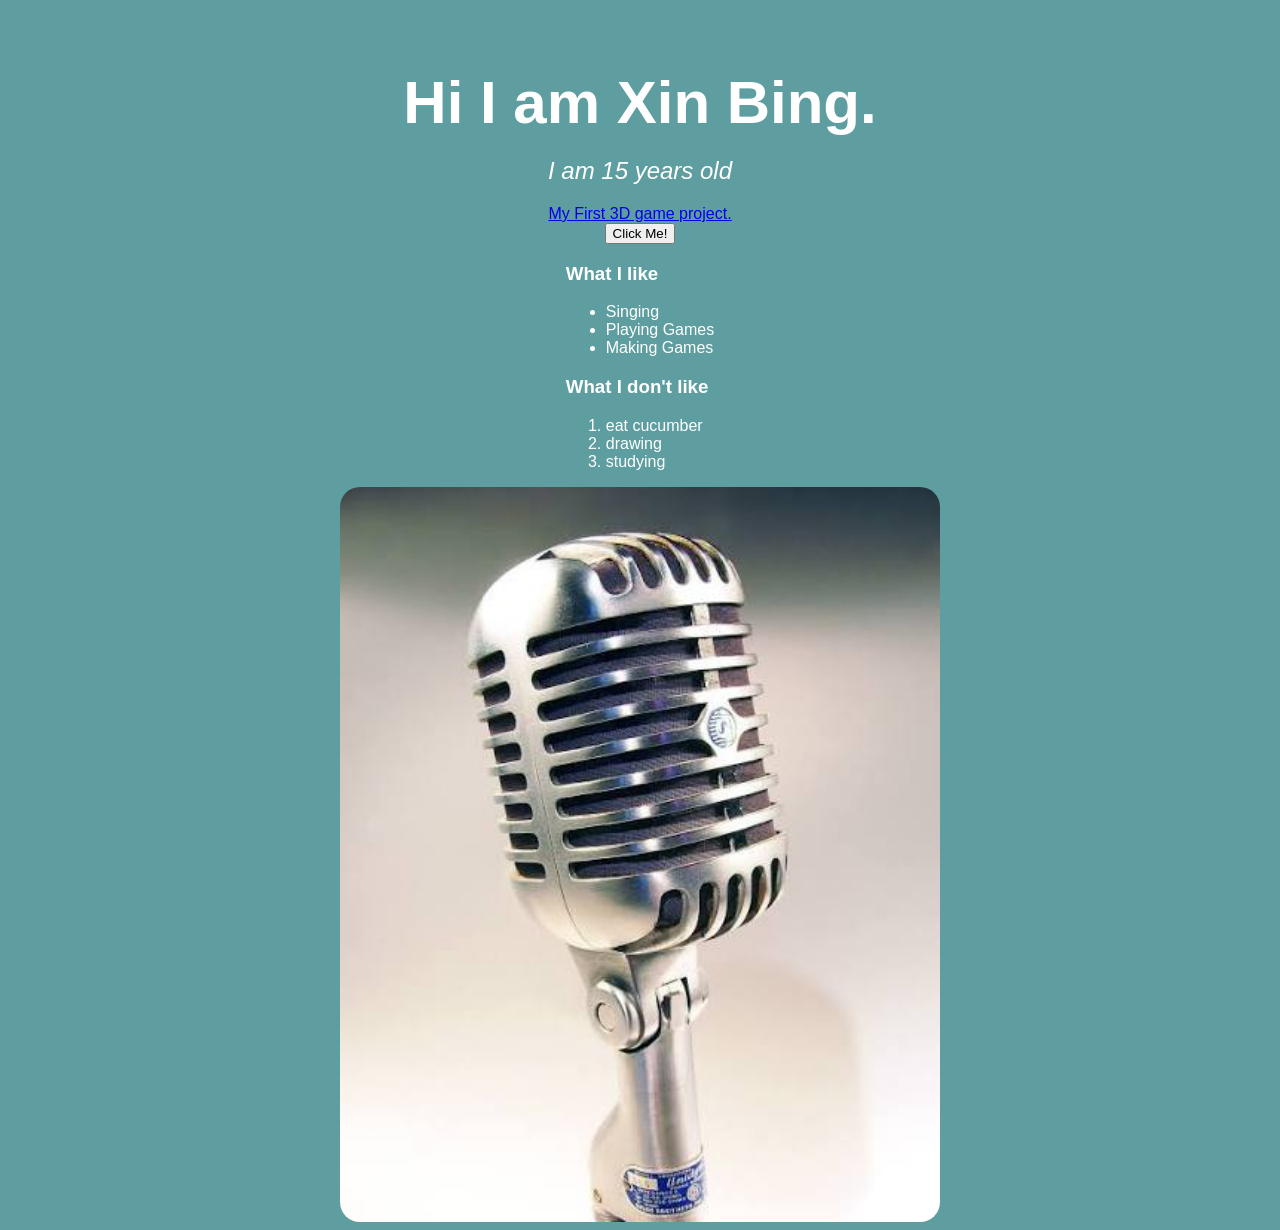
==== index.html @ 69fa9280 "commit" ====
<!DOCTYPE html>
<html lang="en">
    <head>
        <meta charset="UTF-8"/>
        <meta name="viewport" content="width=device-width, initial-scale=1.0" />
        <title>Document</title>
        <link rel="stylesheet" href="style.css"/>
    </head>
    <body>
        <header></header>
        <main>
            <h1>Hi I am Xin Bing.</h1>
            <h2>I am 15 years old</h2>
            <a href="https://xinbinglim.itch.io/block-world">My First 3D game project.</a>
            <button onclick="ClickHello()">Click Me!</button>
            <div>
                <h3>What I like</h3>
                <ul>
                    <li>Singing</li>
                    <li>Playing Games</li>
                    <li>Making Games</li>
                </ul>
                <h3>What I don't like</h3>
                <ol>
                    <li>eat cucumber</li>
                    <li>drawing</li>
                    <li>studying</li>
                </ol>
            </div>
            <img src="images.jfif" alt="mic"/>
        </main>
        <footer></footer>
    </body>
    <script src="script.js"></script>
</html>
---- style.css ----
* {
    font-family: sans-serif;
}

main{
    display: flex;
    flex-direction: column;
    align-items: center;
    justify-items: center;
}

body{
    background-color: cadetblue;
    color: white;
}

h1{
    font-size: 60px;
    margin: 0;
    margin-top: 60px;
}

h2{
    font-style: italic;
    font-weight: 500;
}

img {
    width: 600px;
    border-radius: 20px;
}
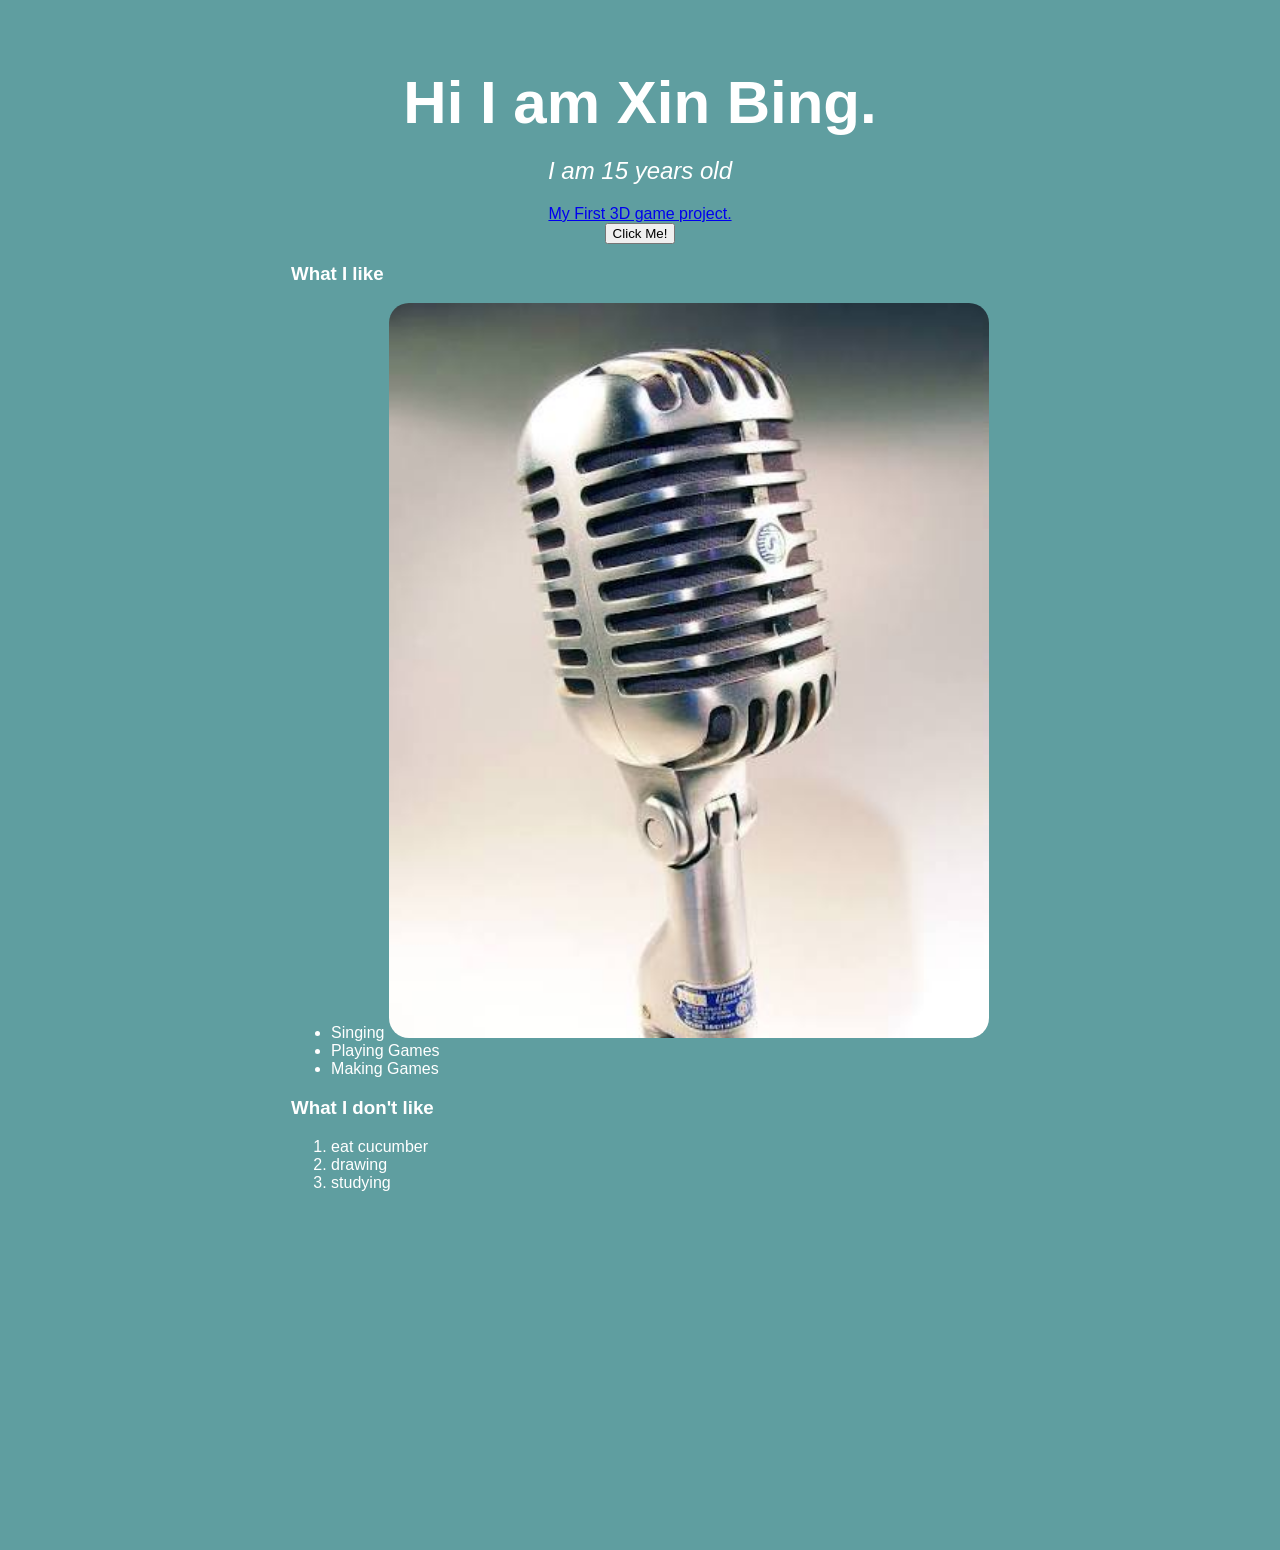
==== commit 33ddb884: "." ====
--- a/index.html
+++ b/index.html
@@ -16,7 +16,7 @@
             <div>
                 <h3>What I like</h3>
                 <ul>
-                    <li>Singing</li>
+                    <li>Singing <img src="images.jfif" alt="mic"/> </li>
                     <li>Playing Games</li>
                     <li>Making Games</li>
                 </ul>
@@ -27,7 +27,8 @@
                     <li>studying</li>
                 </ol>
             </div>
-            <img src="images.jfif" alt="mic"/>
+            <iframe src="https://itch.io/embed/4178941" frameborder="0" width="552" height="167"><a href="https://xinbinglim.itch.io/block-world">Block World by xinbinglim</a></iframe>
+            <iframe width="552" height="167" frameborder="0" src="https://itch.io/embed/4298516"><a href="https://xinbinglim.itch.io/towerdefense2d">TowerDefense2D by xinbinglim</a></iframe>
         </main>
         <footer></footer>
     </body>
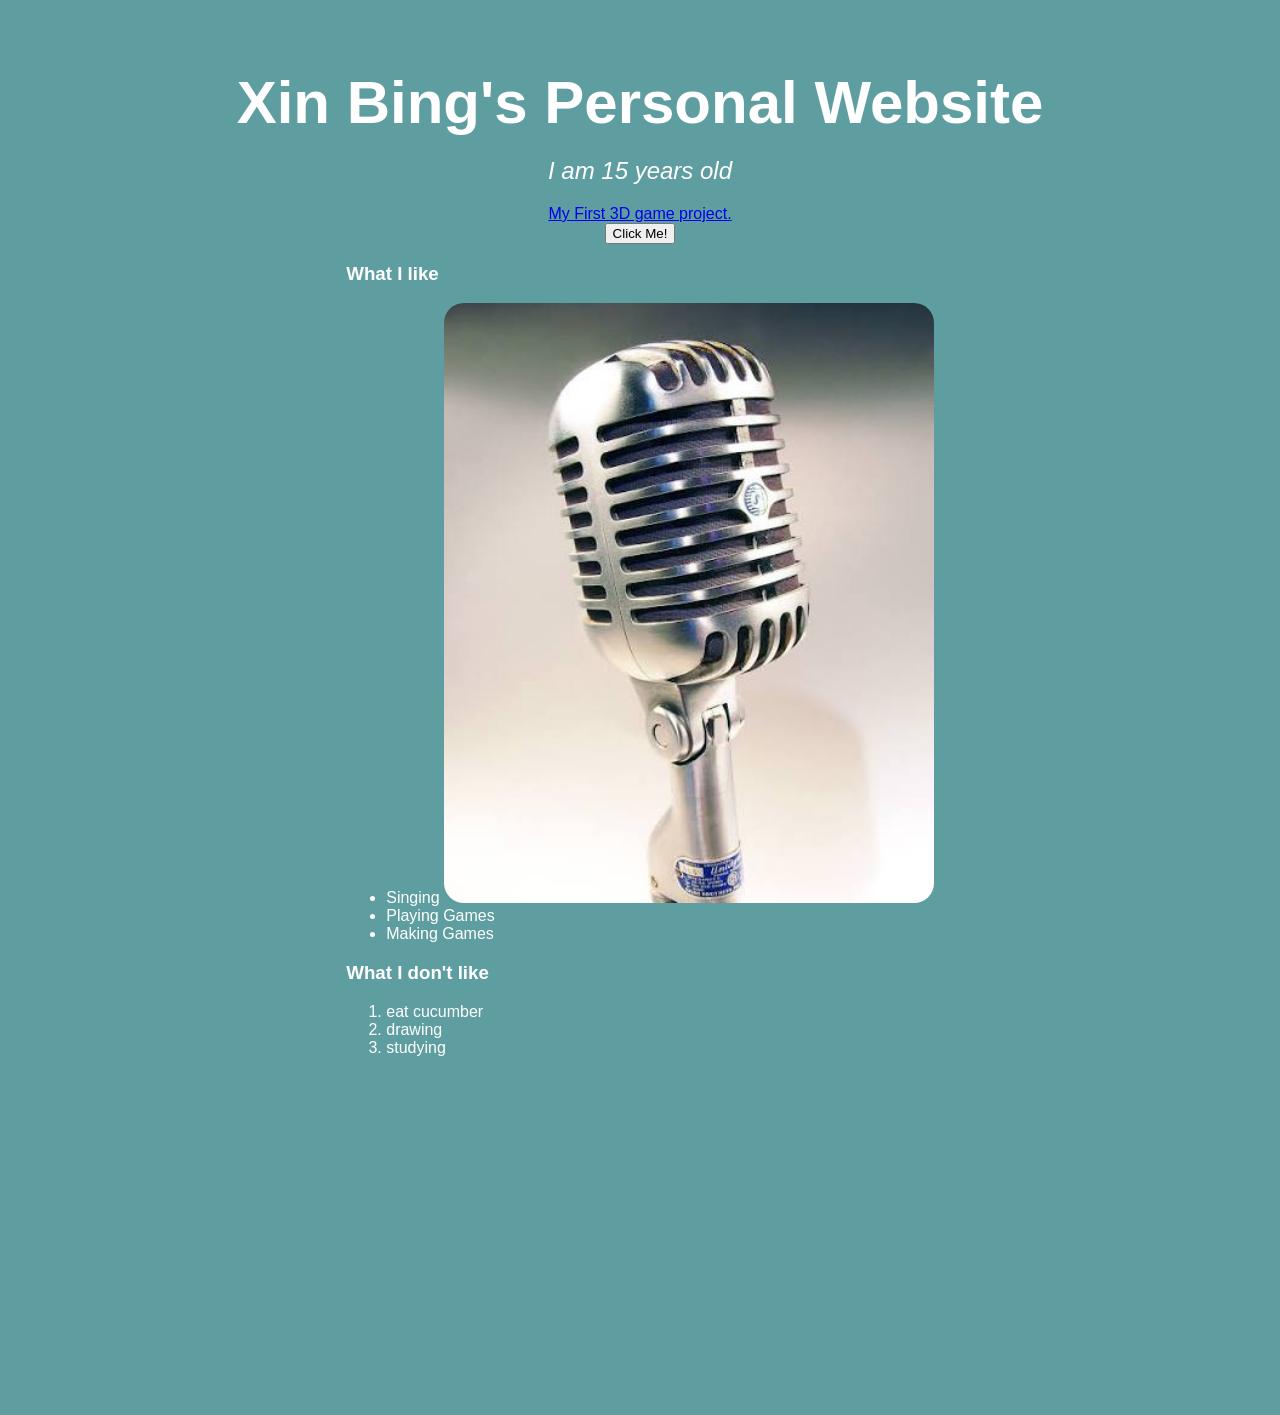
==== commit 6b0e8349: "." ====
--- a/index.html
+++ b/index.html
@@ -9,7 +9,7 @@
     <body>
         <header></header>
         <main>
-            <h1>Hi I am Xin Bing.</h1>
+            <h1>Xin Bing's Personal Website</h1>
             <h2>I am 15 years old</h2>
             <a href="https://xinbinglim.itch.io/block-world">My First 3D game project.</a>
             <button onclick="ClickHello()">Click Me!</button>
--- a/style.css
+++ b/style.css
@@ -26,6 +26,7 @@
 }
 
 img {
-    width: 600px;
+    height: 600px;
+    width: auto;
     border-radius: 20px;
 }
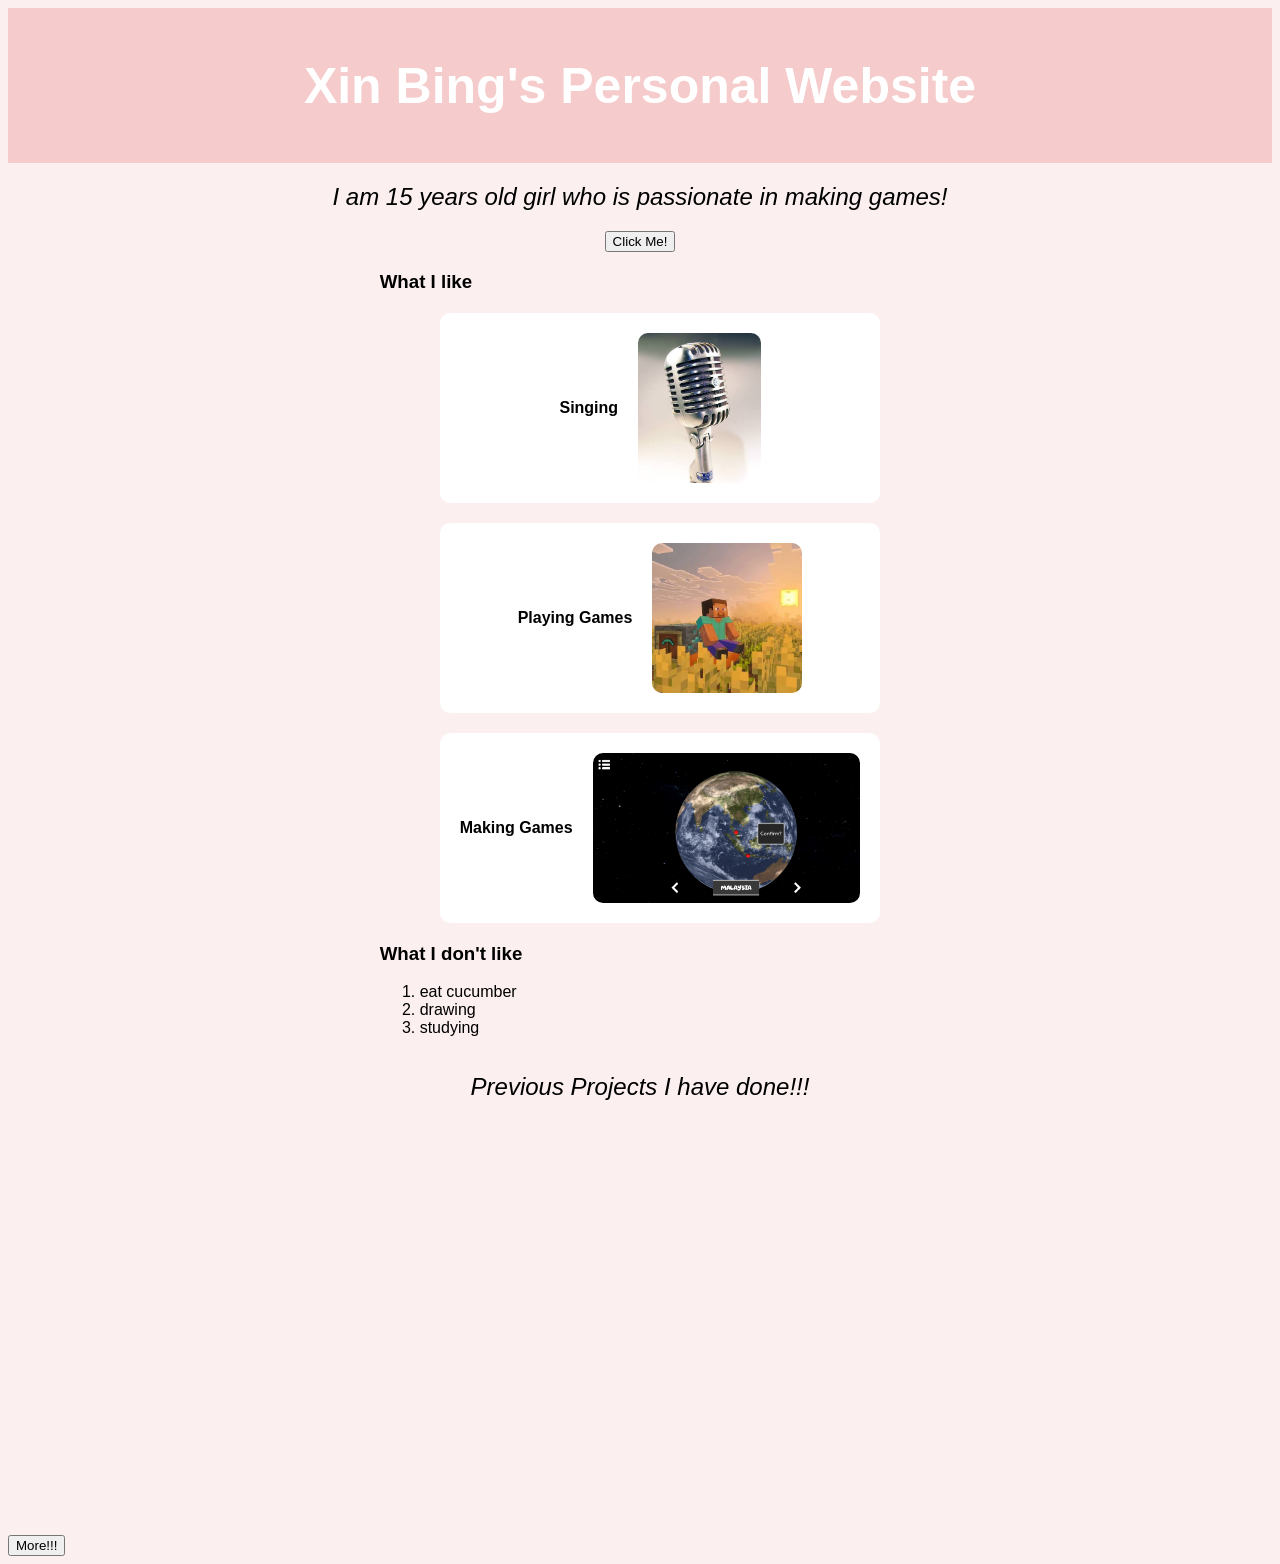
==== commit f45aaefb: "commit" ====
--- a/index.html
+++ b/index.html
@@ -3,22 +3,22 @@
     <head>
         <meta charset="UTF-8"/>
         <meta name="viewport" content="width=device-width, initial-scale=1.0" />
-        <title>Document</title>
+        <title>Xin Bing's Personal Website</title>
         <link rel="stylesheet" href="style.css"/>
     </head>
     <body>
-        <header></header>
+        <header>
+            <h1>Xin Bing's Personal Website</h1>
+        </header>
         <main>
-            <h1>Xin Bing's Personal Website</h1>
-            <h2>I am 15 years old</h2>
-            <a href="https://xinbinglim.itch.io/block-world">My First 3D game project.</a>
+            <h2>I am 15 years old girl who is passionate in making games!</h2>
             <button onclick="ClickHello()">Click Me!</button>
             <div>
                 <h3>What I like</h3>
                 <ul>
-                    <li>Singing <img src="images.jfif" alt="mic"/> </li>
-                    <li>Playing Games</li>
-                    <li>Making Games</li>
+                    <li class="list"> Singing <img src="images.jfif" alt="mic"/> </li>
+                    <li class="list">Playing Games <img src="images(1).jfif" alt="minecraft"/></li>
+                    <li class="list">Making Games <img src="project.png" alt="my project"/></li>
                 </ul>
                 <h3>What I don't like</h3>
                 <ol>
@@ -27,10 +27,13 @@
                     <li>studying</li>
                 </ol>
             </div>
+            <h2>Previous Projects I have done!!!</h2>
             <iframe src="https://itch.io/embed/4178941" frameborder="0" width="552" height="167"><a href="https://xinbinglim.itch.io/block-world">Block World by xinbinglim</a></iframe>
             <iframe width="552" height="167" frameborder="0" src="https://itch.io/embed/4298516"><a href="https://xinbinglim.itch.io/towerdefense2d">TowerDefense2D by xinbinglim</a></iframe>
         </main>
-        <footer></footer>
+        <footer>
+            <button onclick="Program.html">More!!!</button>
+        </footer>
     </body>
     <script src="script.js"></script>
 </html>
--- a/style.css
+++ b/style.css
@@ -10,23 +10,63 @@
 }
 
 body{
-    background-color: cadetblue;
+    background-color: #FBEFEF;
     color: white;
 }
 
+div{
+    color: black;
+}
+
+header{
+    background-color: #F5CBCB;
+    min-height: 50px;
+    display: flex;
+    justify-content: center;
+    align-items: center;
+    margin: 0;
+}
+
 h1{
-    font-size: 60px;
-    margin: 0;
-    margin-top: 60px;
+    font-size: 50px;
+    padding: 15px;
+    color: white;
+}
+
+.list{
+    background-color: white;
+    display: flex;
+    justify-content: center;
+    align-items: center;
+    padding: 20px;
+    padding-right: 0px;
+    margin: 20px;
+    height: 150px;
+    width: auto;
+    border-radius: 10px;
+    font-weight: bold
 }
 
 h2{
     font-style: italic;
     font-weight: 500;
+    color: black;
 }
 
 img {
-    height: 600px;
+    height: 150px;
     width: auto;
-    border-radius: 20px;
+    border-radius: 10px;
+    margin: 20px;
+}
+
+iframe {
+    border-radius: 10px;
+    margin: 20px;
+}
+
+button{
+    align-items: center;
+    align-items: center;
+    justify-content: center;
 }
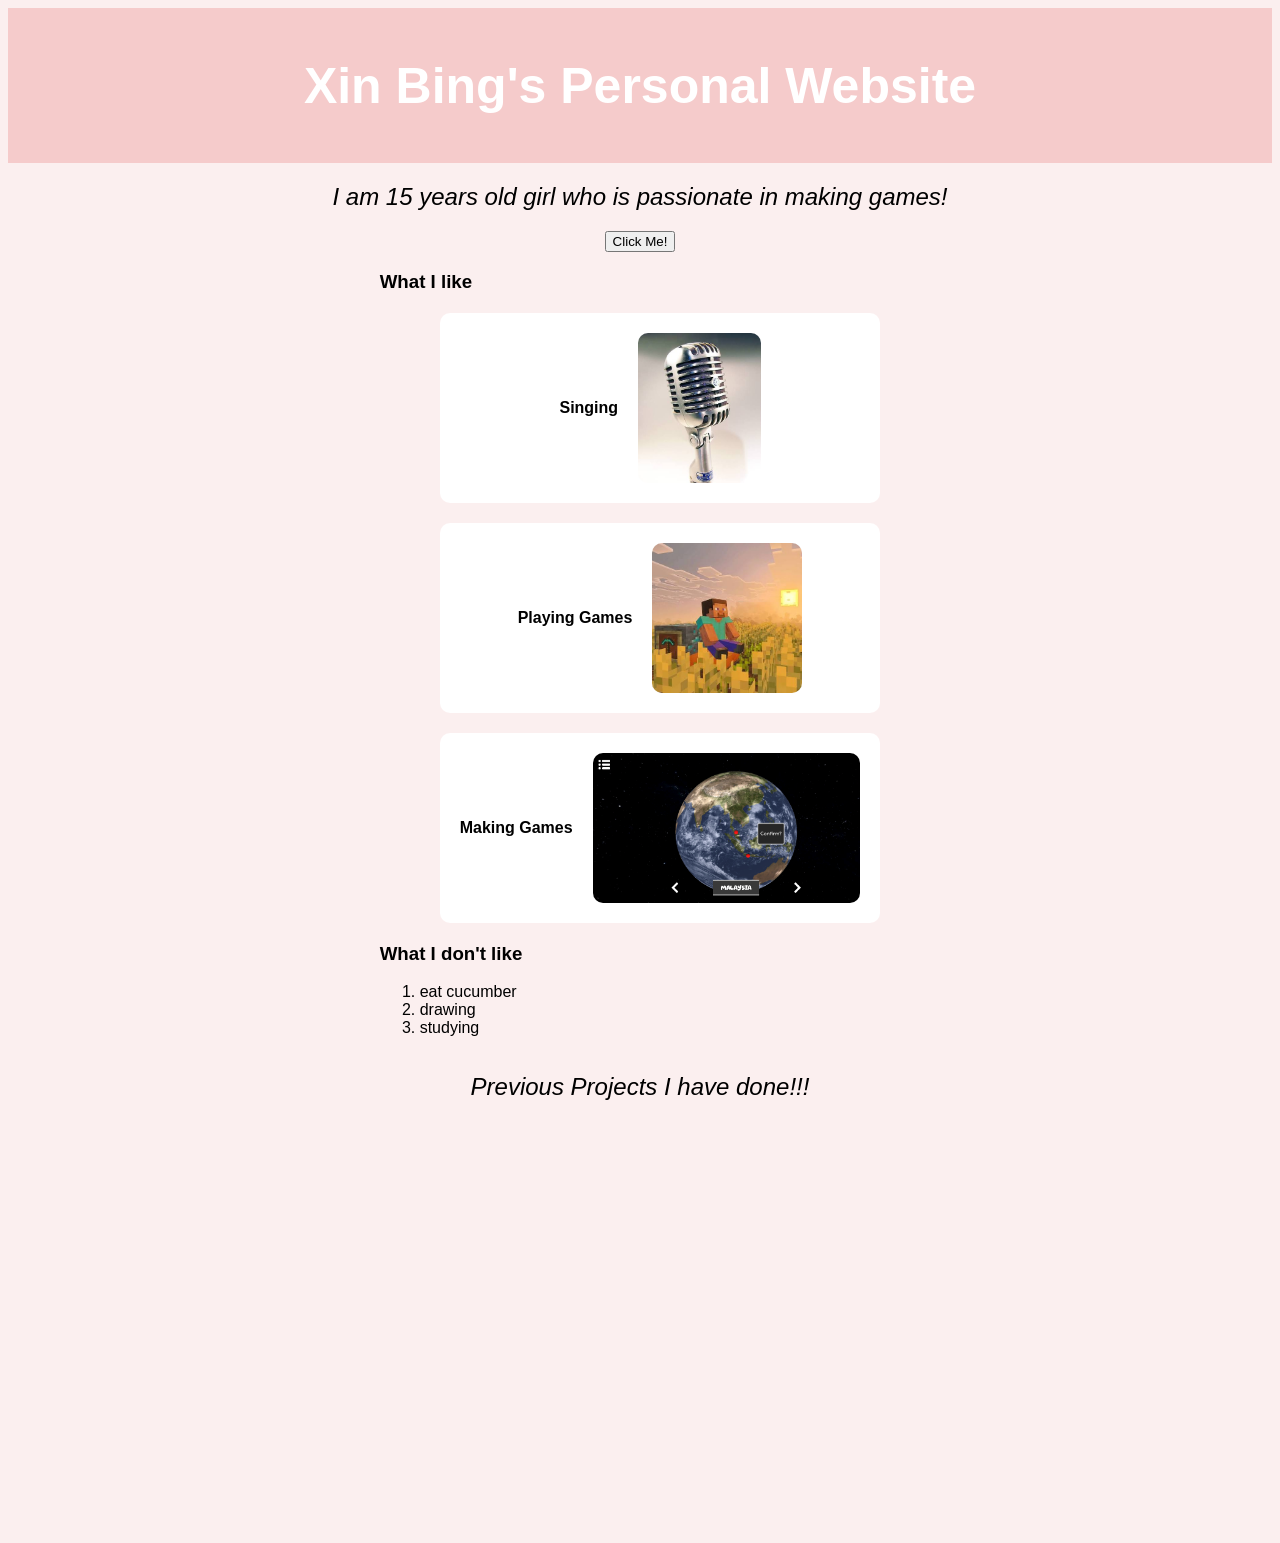
==== commit 5819aea5: "committtt" ====
--- a/index.html
+++ b/index.html
@@ -31,9 +31,7 @@
             <iframe src="https://itch.io/embed/4178941" frameborder="0" width="552" height="167"><a href="https://xinbinglim.itch.io/block-world">Block World by xinbinglim</a></iframe>
             <iframe width="552" height="167" frameborder="0" src="https://itch.io/embed/4298516"><a href="https://xinbinglim.itch.io/towerdefense2d">TowerDefense2D by xinbinglim</a></iframe>
         </main>
-        <footer>
-            <button onclick="Program.html">More!!!</button>
-        </footer>
+        <footer></footer>
     </body>
     <script src="script.js"></script>
 </html>
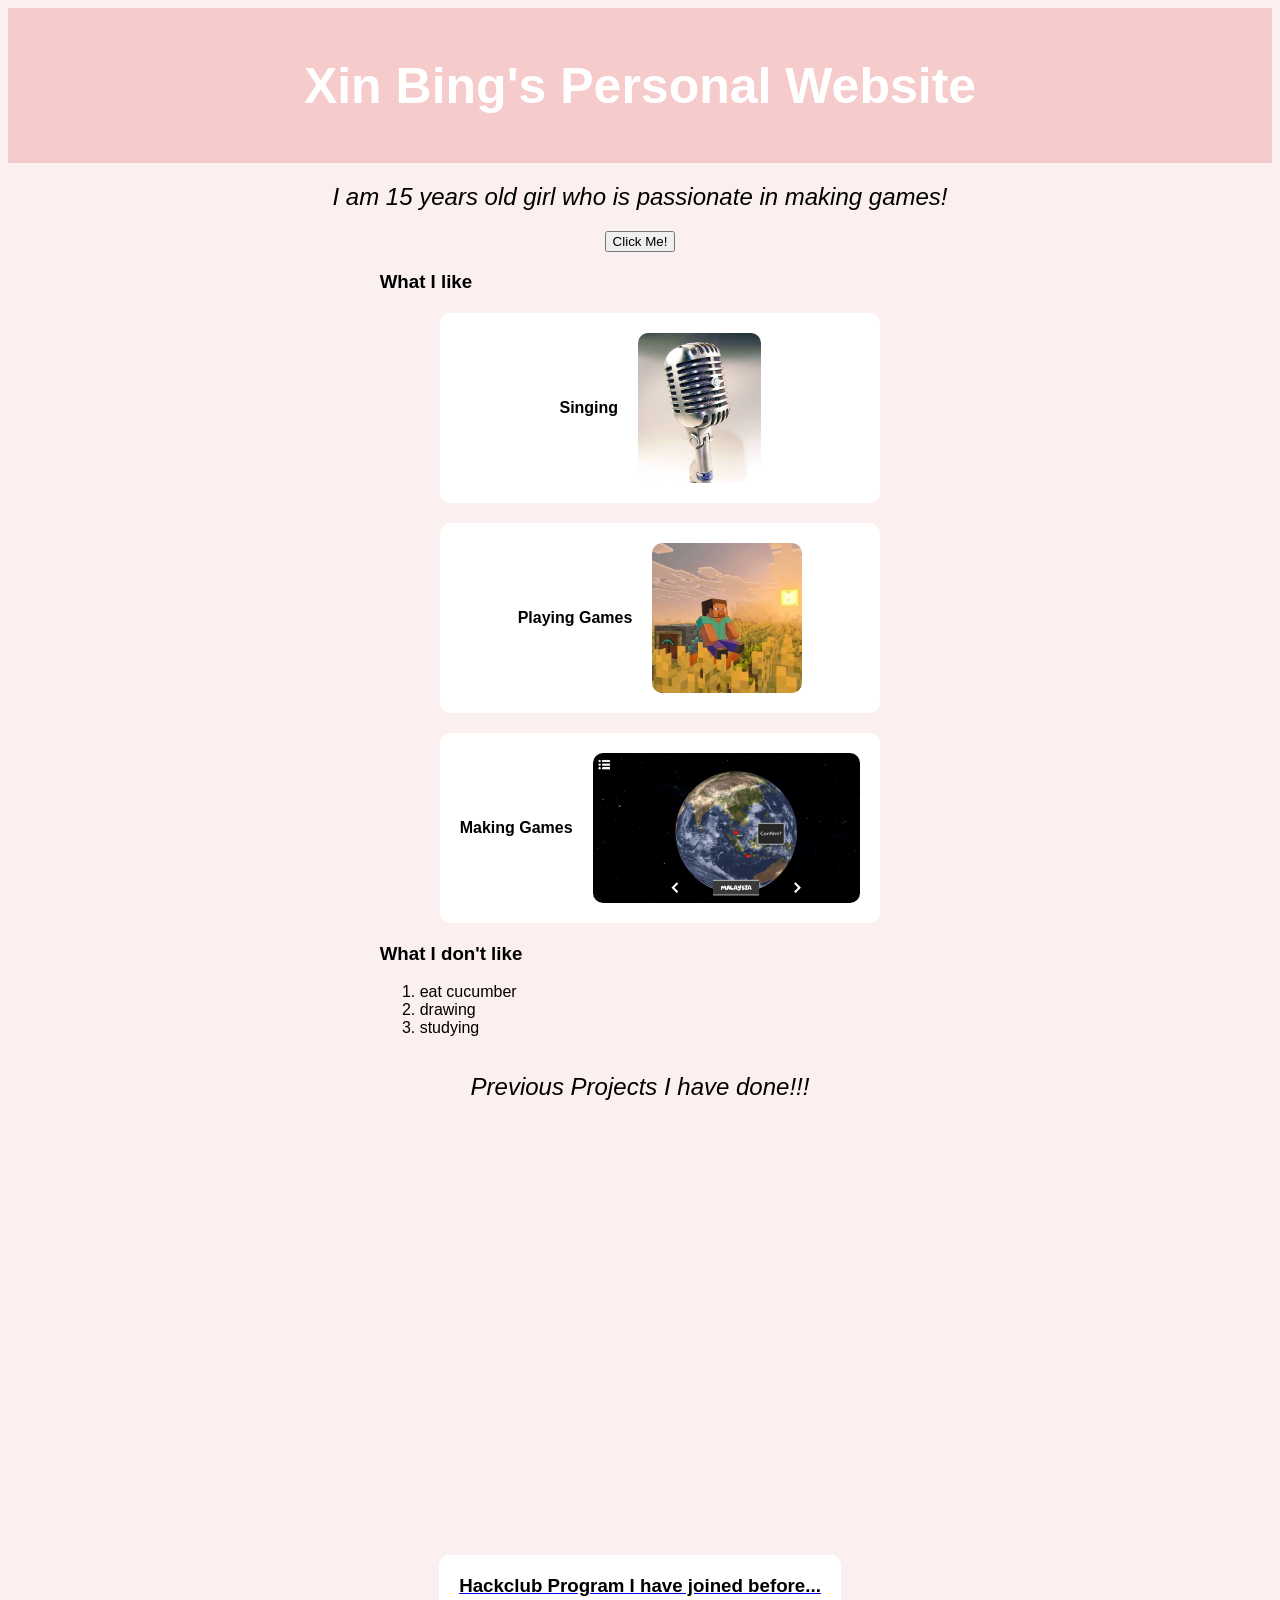
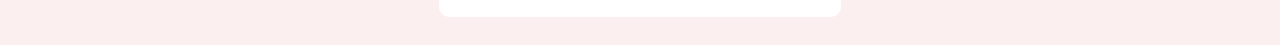
==== commit bf44cd6d: "comittttt" ====
--- a/index.html
+++ b/index.html
@@ -30,6 +30,7 @@
             <h2>Previous Projects I have done!!!</h2>
             <iframe src="https://itch.io/embed/4178941" frameborder="0" width="552" height="167"><a href="https://xinbinglim.itch.io/block-world">Block World by xinbinglim</a></iframe>
             <iframe width="552" height="167" frameborder="0" src="https://itch.io/embed/4298516"><a href="https://xinbinglim.itch.io/towerdefense2d">TowerDefense2D by xinbinglim</a></iframe>
+            <a href="Program.html"><h3 class="lists">Hackclub Program I have joined before...</h3></a>
         </main>
         <footer></footer>
     </body>
--- a/style.css
+++ b/style.css
@@ -24,13 +24,26 @@
     display: flex;
     justify-content: center;
     align-items: center;
-    margin: 0;
+    margin: 0px;
 }
 
 h1{
     font-size: 50px;
     padding: 15px;
     color: white;
+}
+
+.lists{
+    background-color: white;
+    display: flex;
+    justify-content: center;
+    align-items: center;
+    padding: 20px;
+    margin: 20px;
+    color: black;
+    width: auto;
+    border-radius: 10px;
+    font-weight: bold
 }
 
 .list{
